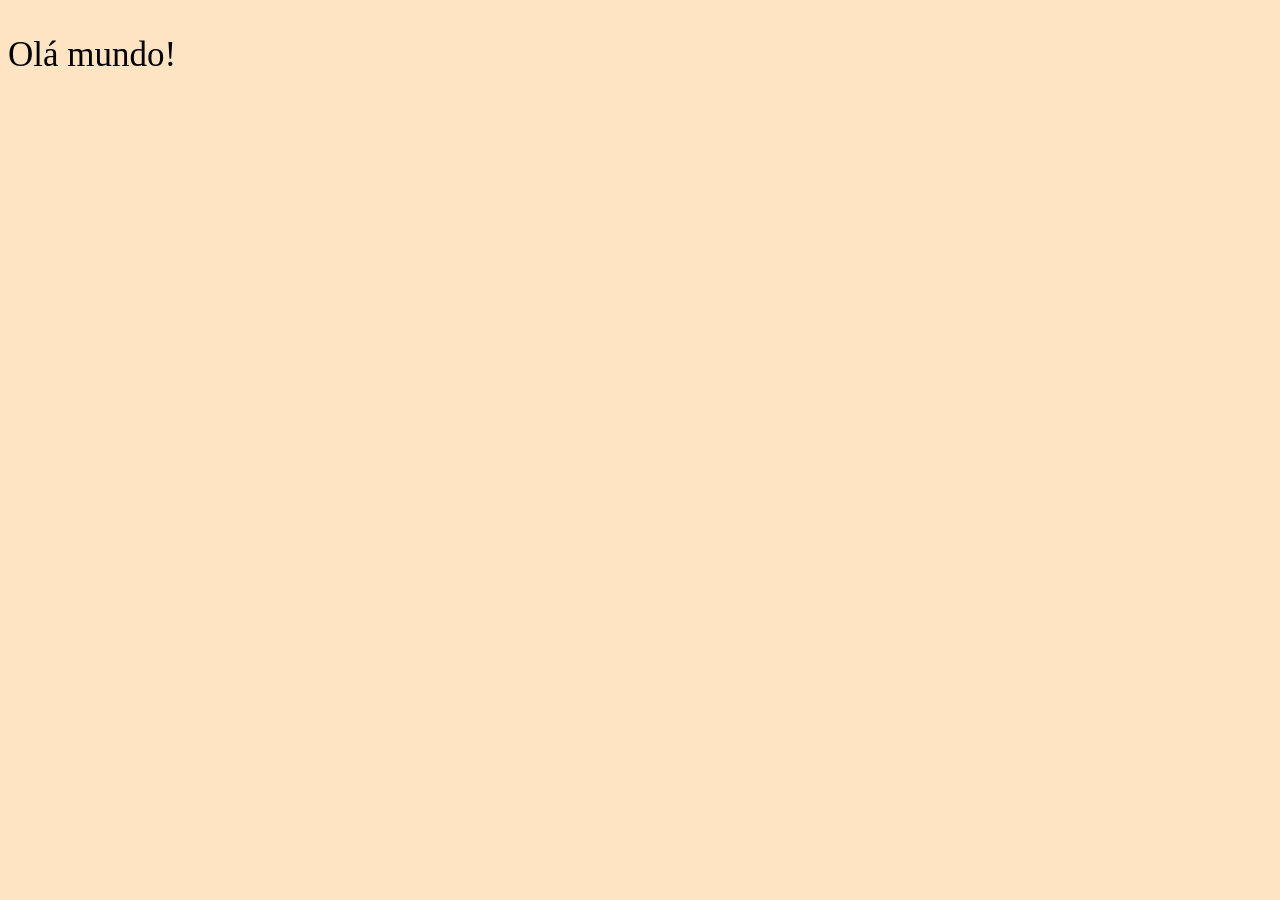
==== Aula01/index.html @ ca8f0043 "Inicio do meu site Meu site está funcionando na minha máquina. 1#Commit :D" ====
<!DOCTYPE html>
<html lang="en">
<head>
    <meta charset="UTF-8">
    <meta name="viewport" content="width=device-width, initial-scale=1.0">
    <title>Título do meu site legal</title>
    <link rel="stylesheet" href="style.css">
</head>
<body>
    <p>Olá mundo!</p>

    <script src="./script.js"></script>
    
</body>
</html>
---- Aula01/style.css ----
body{
    background-color: bisque;
}
p{
    color:black;
    font-size: 35px;
}
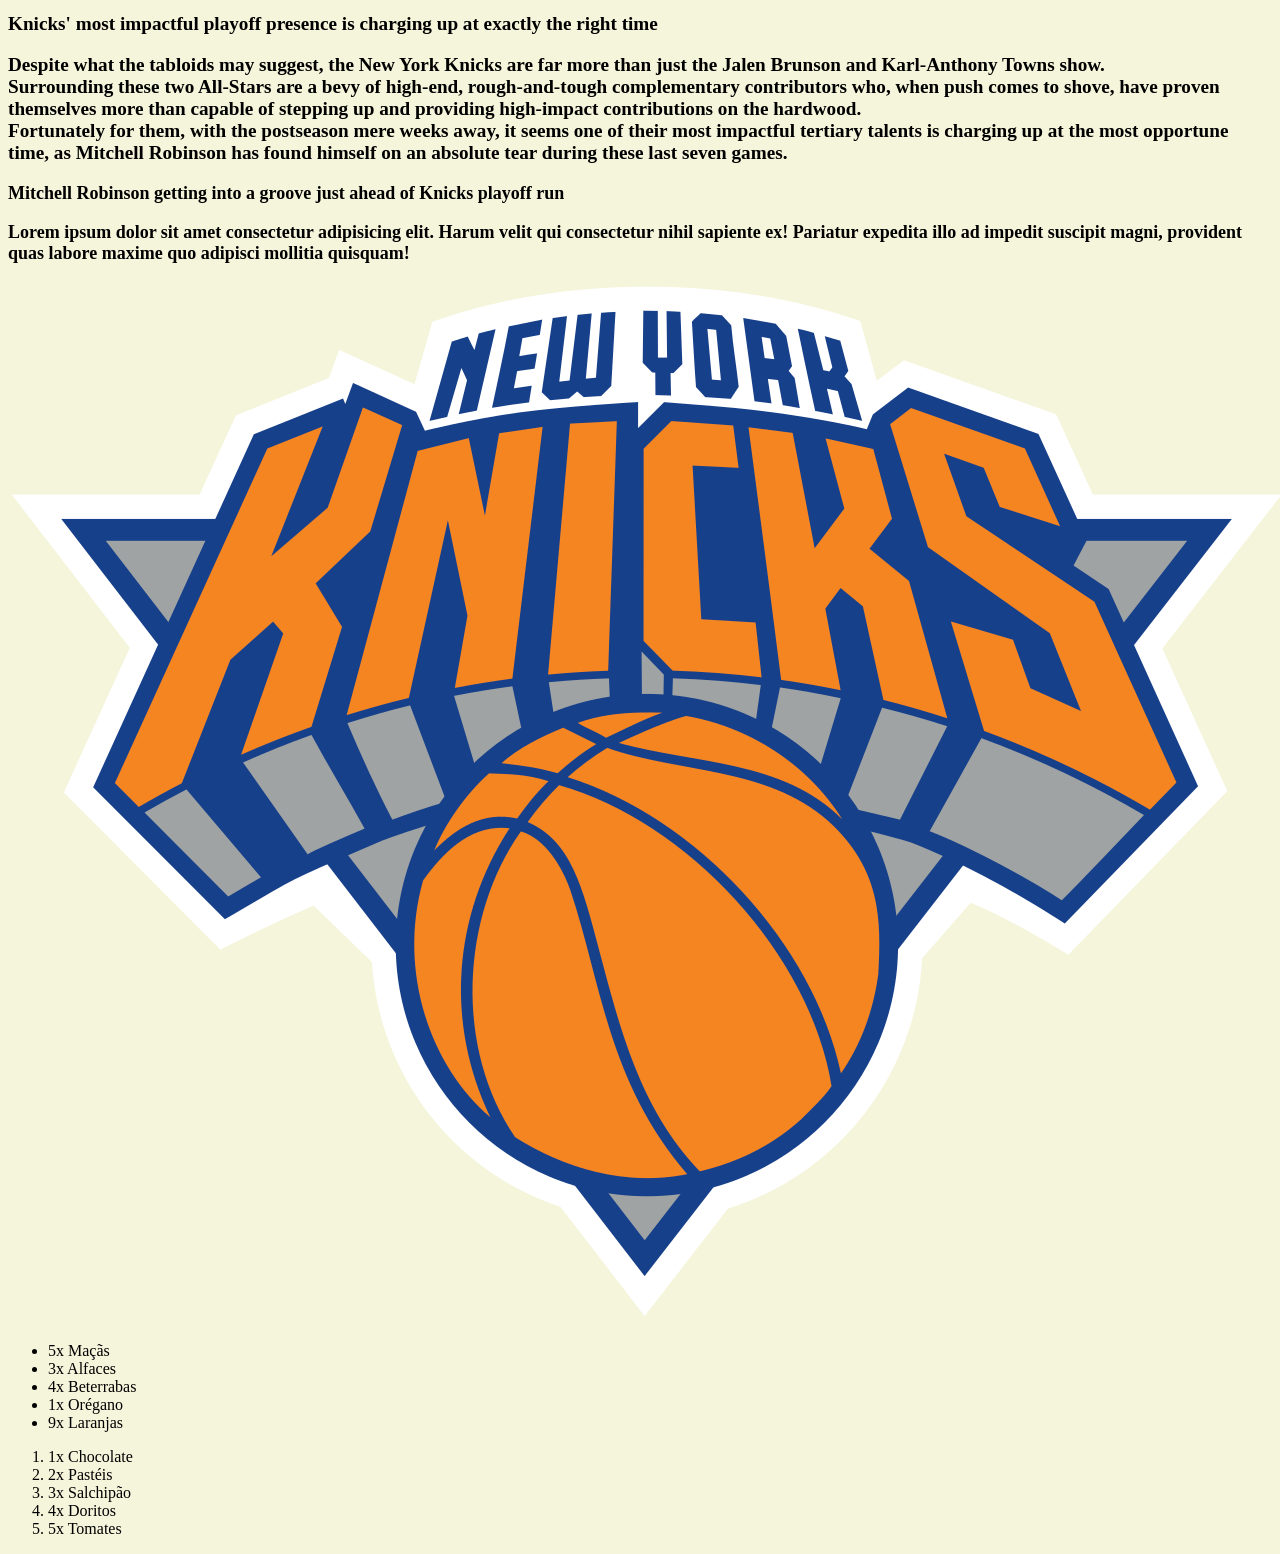
==== commit 83745916: "Knicks Algumas coisas que servem para aprendizado de aula.  Co-Authored-By: Sandro Martins da Costa " ====
--- a/Aula01/index.html
+++ b/Aula01/index.html
@@ -7,9 +7,36 @@
     <link rel="stylesheet" href="style.css">
 </head>
 <body>
-    <p>Olá mundo!</p>
-
+    <!-- 
+        <br> no meio das palavras serve para dar novas linhas no texto do parágrafo 
+        <b></b> = Para deixar em negrito
+        <strong></strong> = Também serve para deixar em negrito
+        <span></span> = Serve para estilização para deixar em negrito, porém para completar ele precisa criar uma linha no arquivo do css; i.e: span{[estiliza aqui dentro]} 
+        <hr> = Serve para separar conteúdos
+        <ul></ul> = Lista não ordenada
+        <ol></ol> = Lista ordenada
+    -->
+    <h1><b>Knicks</b>' most impactful playoff presence is charging up at exactly the right time
+        <p>Despite what the tabloids may suggest, the New York Knicks are far more than just the Jalen Brunson and Karl-Anthony Towns show.<br>Surrounding these two All-Stars are a bevy of high-end, rough-and-tough complementary contributors who, when push comes to shove, have proven themselves more than capable of stepping up and providing high-impact contributions on the hardwood.<br>Fortunately for them, with the postseason mere weeks away, it seems one of their most impactful tertiary talents is charging up at the most opportune time, as Mitchell Robinson has found himself on an absolute tear during these last seven games.</p>
+    </h1>
+    <h2>Mitchell Robinson getting into a groove just ahead of Knicks playoff run
+        <p>Lorem ipsum dolor sit amet consectetur adipisicing elit. Harum velit qui consectetur nihil sapiente ex! Pariatur expedita illo ad impedit suscipit magni, provident quas labore maxime quo adipisci mollitia quisquam!</p>
+    </h2>
+    <img src="/Aula01/img/Knicks.jpeg" alt="O maior time da liga">
+    <ul>
+        <li>5x Maçãs</li>
+        <li>3x Alfaces</li>
+        <li>4x Beterrabas</li>
+        <li>1x Orégano</li>
+        <li>9x Laranjas</li>
+    </ul>
+    <ol>
+        <li>1x Chocolate</li>
+        <li>2x Pastéis</li>
+        <li>3x Salchipão</li>
+        <li>4x Doritos</li>
+        <li>5x Tomates</li>
+    </ol>
     <script src="./script.js"></script>
-    
 </body>
 </html>
--- a/Aula01/style.css
+++ b/Aula01/style.css
@@ -1,7 +1,13 @@
 body{
-    background-color: bisque;
+    background-color: beige;
 }
-p{
+
+h1{
     color:black;
-    font-size: 35px;
+    font-size: larger;
+}
+
+h2{
+    color: black;
+    font-size: large;
 }
